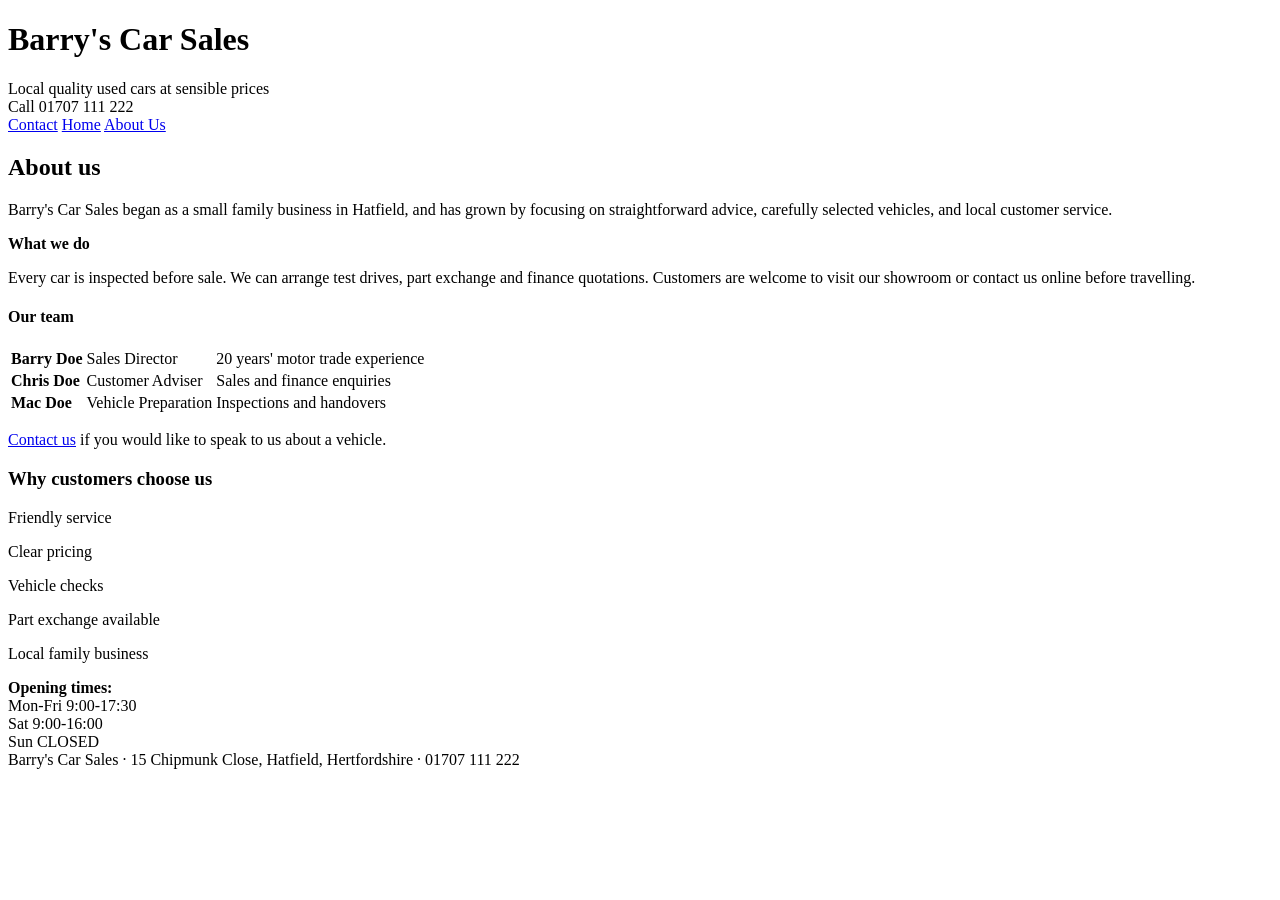
==== about.html @ 0322b309 "Replace vague links and make SUV enquiry a real link (WCAG 2.1.1, 2.4.4, 4.1.2)" ====
<!DOCTYPE html>
<html lang="en">
<head>
    <meta charset="utf-8">
    <title>About Barry's Car Sales</title>
    <link rel="stylesheet" href="styles.css">
    <script src="script.js" defer></script>
</head>
<body>
<header>
    <div>
        <div>
            <h1>Barry's Car Sales</h1>
            <div>Local quality used cars at sensible prices</div>
        </div>
        <div>Call 01707 111 222</div>
    </div>
    <nav>
        <a href="enquiry.html">Contact</a>
        <a href="index.html">Home</a>
        <a href="about.html">About Us</a>
    </nav>
</header>

<main>
    <div>
        <section>
            <h2>About us</h2>
            <p>Barry's Car Sales began as a small family business in Hatfield, and has grown by focusing on straightforward advice, carefully selected vehicles, and local customer service.</p>

            <div><strong>What we do</strong></div>
            <p>Every car is inspected before sale. We can arrange test drives, part exchange and finance quotations. Customers are welcome to visit our showroom or contact us online before travelling.</p>

            <h4>Our team</h4>
            <table>
                <tr>
                    <td><strong>Barry Doe</strong></td>
                    <td>Sales Director</td>
                    <td>20 years' motor trade experience</td>
                </tr>
                <tr>
                    <td><strong>Chris Doe</strong></td>
                    <td>Customer Adviser</td>
                    <td>Sales and finance enquiries</td>
                </tr>
                <tr>
                    <td><strong>Mac Doe</strong></td>
                    <td>Vehicle Preparation</td>
                    <td>Inspections and handovers</td>
                </tr>
            </table>

            <p><a href="enquiry.html">Contact us</a> if you would like to speak to us about a vehicle.</p>
        </section>

        <aside>
            <h3>Why customers choose us</h3>
            <p>Friendly service</p>
            <p>Clear pricing</p>
            <p>Vehicle checks</p>
            <p>Part exchange available</p>
            <p>Local family business</p>
        </aside>
    </div>

    <div>
        <strong>Opening times:</strong><br>
        Mon-Fri 9:00-17:30<br>
        Sat 9:00-16:00<br>
        Sun CLOSED
    </div>
</main>

<footer>
    Barry's Car Sales · 15 Chipmunk Close, Hatfield, Hertfordshire · 01707 111 222
</footer>
</body>
</html>
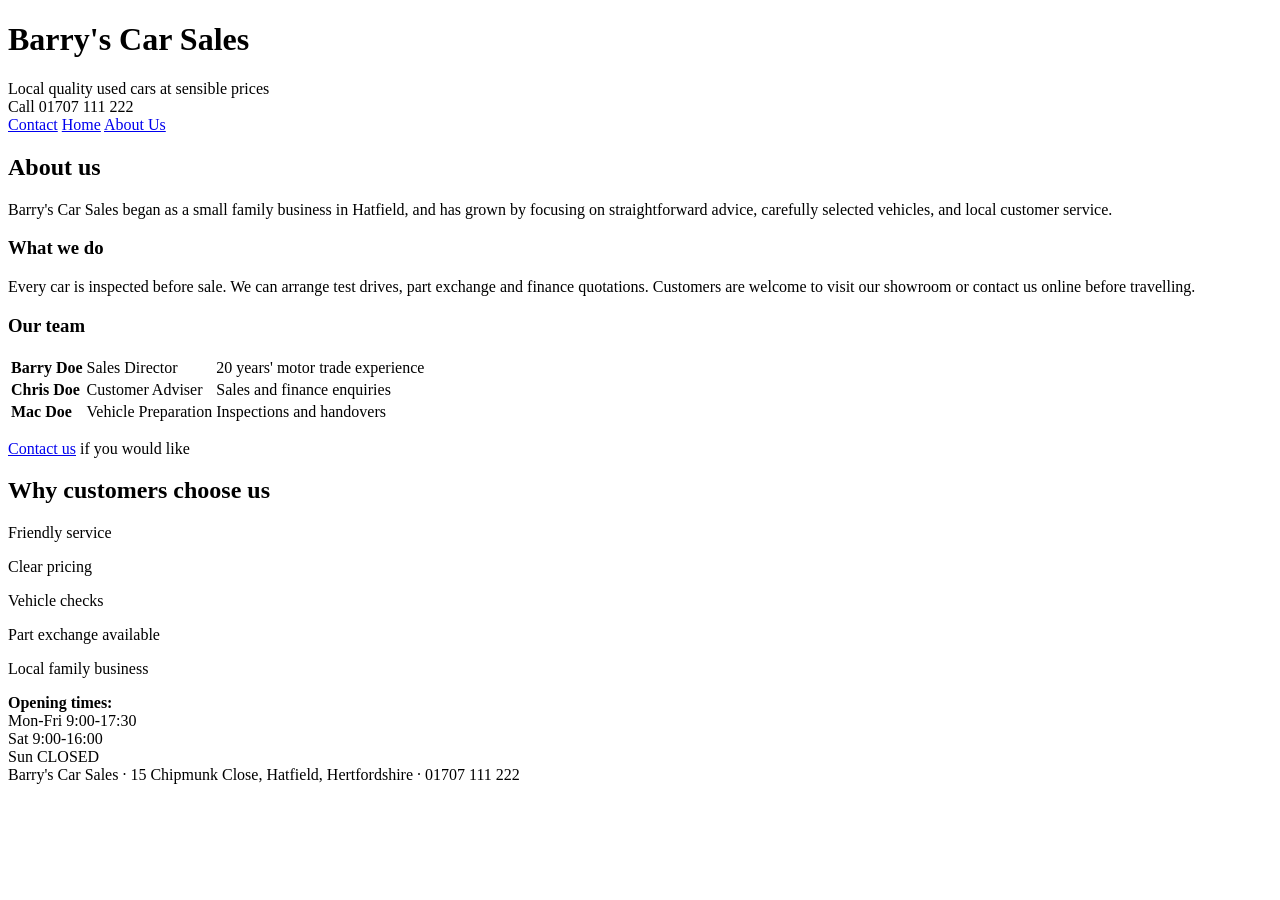
==== commit 28725532: "Fix heading hierarchy on index and about pages (WCAG 1.3.1, 2.4.6)" ====
--- a/about.html
+++ b/about.html
@@ -28,10 +28,10 @@
             <h2>About us</h2>
             <p>Barry's Car Sales began as a small family business in Hatfield, and has grown by focusing on straightforward advice, carefully selected vehicles, and local customer service.</p>
 
-            <div><strong>What we do</strong></div>
+            <h3>What we do</h3>
             <p>Every car is inspected before sale. We can arrange test drives, part exchange and finance quotations. Customers are welcome to visit our showroom or contact us online before travelling.</p>
 
-            <h4>Our team</h4>
+           <h3>Our team</h3>
             <table>
                 <tr>
                     <td><strong>Barry Doe</strong></td>
@@ -50,11 +50,11 @@
                 </tr>
             </table>
 
-            <p><a href="enquiry.html">Contact us</a> if you would like to speak to us about a vehicle.</p>
+            <p><a href="enquiry.html">Contact us</a> if you would like
         </section>
 
         <aside>
-            <h3>Why customers choose us</h3>
+            <h2>Why customers choose us</h2>
             <p>Friendly service</p>
             <p>Clear pricing</p>
             <p>Vehicle checks</p>
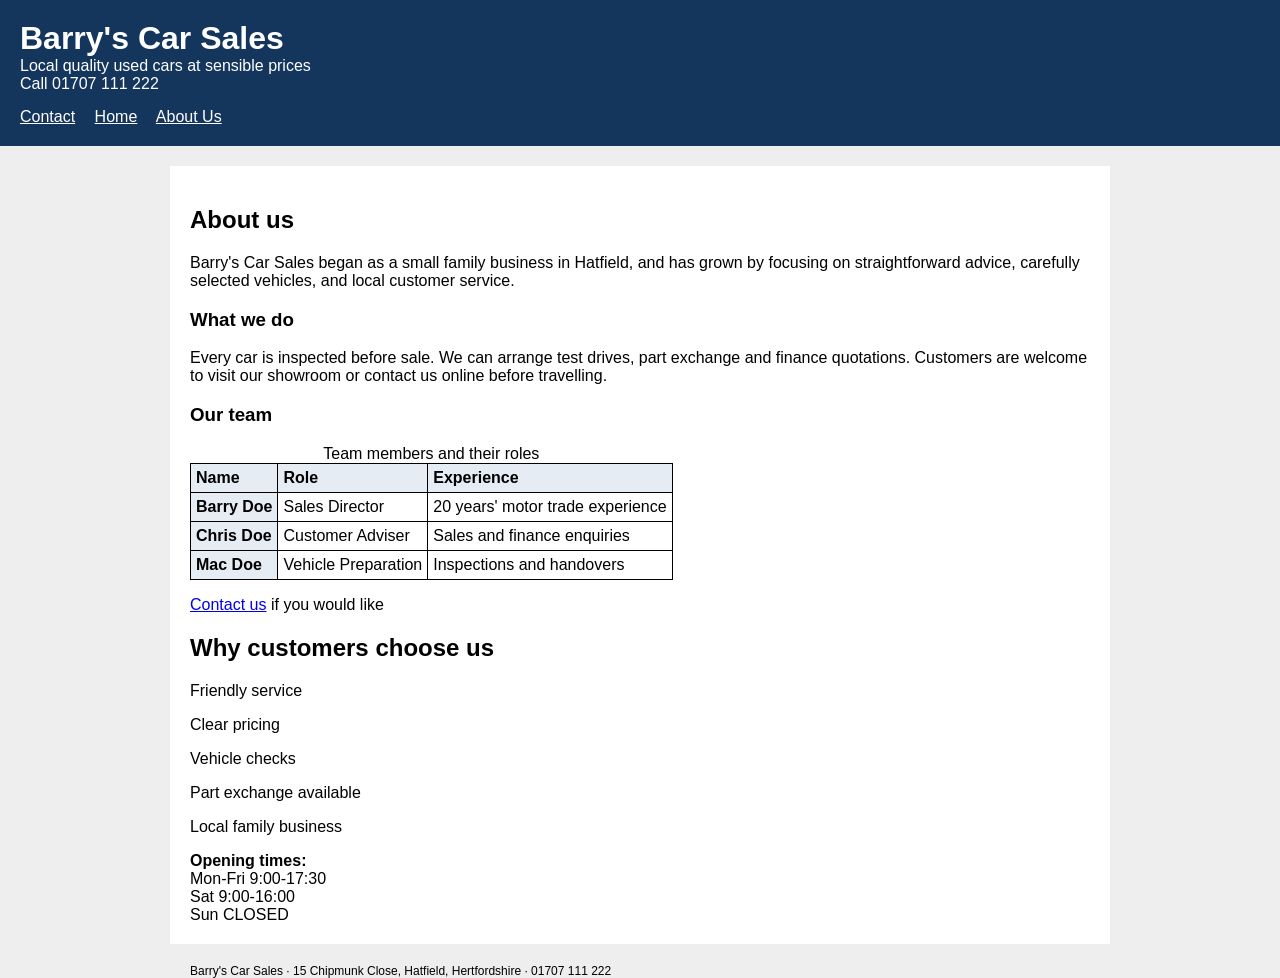
==== commit d0c19927: "Add header cells, caption and scope to team table (WCAG 1.3.1)" ====
--- a/about.html
+++ b/about.html
@@ -32,22 +32,32 @@
             <p>Every car is inspected before sale. We can arrange test drives, part exchange and finance quotations. Customers are welcome to visit our showroom or contact us online before travelling.</p>
 
            <h3>Our team</h3>
-            <table>
-                <tr>
-                    <td><strong>Barry Doe</strong></td>
-                    <td>Sales Director</td>
-                    <td>20 years' motor trade experience</td>
-                </tr>
-                <tr>
-                    <td><strong>Chris Doe</strong></td>
-                    <td>Customer Adviser</td>
-                    <td>Sales and finance enquiries</td>
-                </tr>
-                <tr>
-                    <td><strong>Mac Doe</strong></td>
-                    <td>Vehicle Preparation</td>
-                    <td>Inspections and handovers</td>
-                </tr>
+             <table>
+                <caption>Team members and their roles</caption>
+                <thead>
+                    <tr>
+                        <th scope="col">Name</th>
+                        <th scope="col">Role</th>
+                        <th scope="col">Experience</th>
+                    </tr>
+                </thead>
+                <tbody>
+                    <tr>
+                        <th scope="row">Barry Doe</th>
+                        <td>Sales Director</td>
+                        <td>20 years' motor trade experience</td>
+                    </tr>
+                    <tr>
+                        <th scope="row">Chris Doe</th>
+                        <td>Customer Adviser</td>
+                        <td>Sales and finance enquiries</td>
+                    </tr>
+                    <tr>
+                        <th scope="row">Mac Doe</th>
+                        <td>Vehicle Preparation</td>
+                        <td>Inspections and handovers</td>
+                    </tr>
+                </tbody>
             </table>
 
             <p><a href="enquiry.html">Contact us</a> if you would like
--- a/styles.css
+++ b/styles.css
@@ -0,0 +1,90 @@
+body {
+    font-family: Arial;
+    margin: 0;
+    background: #eeeeee;
+}
+
+header {
+    background: #14365d;
+    color: white;
+    padding: 20px;
+}
+
+h1 {
+    margin: 0;
+}
+
+nav {
+    margin-top: 15px;
+}
+
+nav a {
+    color: white;
+    margin-right: 15px;
+}
+
+main {
+    width: 900px;
+    margin: 20px auto;
+    padding: 20px;
+    background: white;
+}
+
+img {
+    width: 300px;
+}
+
+table {
+    border-collapse: collapse;
+}
+
+td,
+th {
+    border: 1px solid black;
+    padding: 5px;
+}
+
+label {
+    display: block;
+}
+
+input,
+select,
+textarea {
+    width: 400px;
+    margin-bottom: 10px;
+}
+
+textarea {
+    height: 100px;
+}
+
+button {
+    background: #14365d;
+    color: white;
+    padding: 5px;
+}
+
+footer {
+    width: 900px;
+    margin: auto;
+    font-size: 12px;
+}
+
+label.inline-label {
+    display: inline;
+    margin-right: 15px;
+}
+
+input[type="checkbox"],
+input[type="radio"] {
+    width: auto;
+}
+
+fieldset {
+    margin: 10px 0;
+}
+th {
+    text-align: left;
+    background: #e6ecf3;
+}
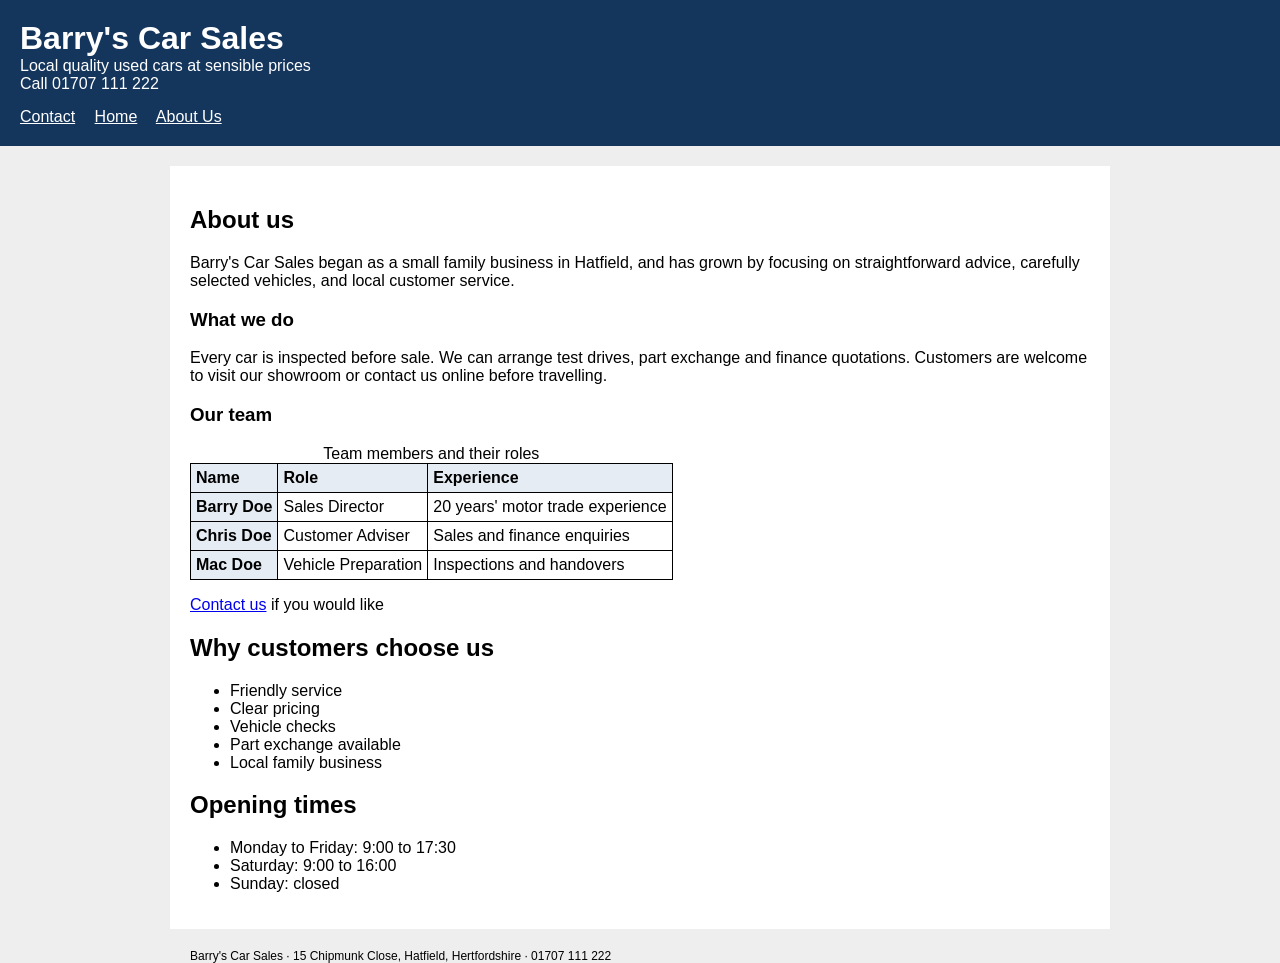
==== commit 58e78532: "Use lists for benefits and opening times, add Opening times heading (WCAG 1.3.1)" ====
--- a/about.html
+++ b/about.html
@@ -65,20 +65,24 @@
 
         <aside>
             <h2>Why customers choose us</h2>
-            <p>Friendly service</p>
-            <p>Clear pricing</p>
-            <p>Vehicle checks</p>
-            <p>Part exchange available</p>
-            <p>Local family business</p>
+                       <ul>
+                <li>Friendly service</li>
+                <li>Clear pricing</li>
+                <li>Vehicle checks</li>
+                <li>Part exchange available</li>
+                <li>Local family business</li>
+            </ul>
         </aside>
     </div>
 
-    <div>
-        <strong>Opening times:</strong><br>
-        Mon-Fri 9:00-17:30<br>
-        Sat 9:00-16:00<br>
-        Sun CLOSED
-    </div>
+        <section>
+        <h2>Opening times</h2>
+        <ul>
+            <li>Monday to Friday: 9:00 to 17:30</li>
+            <li>Saturday: 9:00 to 16:00</li>
+            <li>Sunday: closed</li>
+        </ul>
+    </section>
 </main>
 
 <footer>
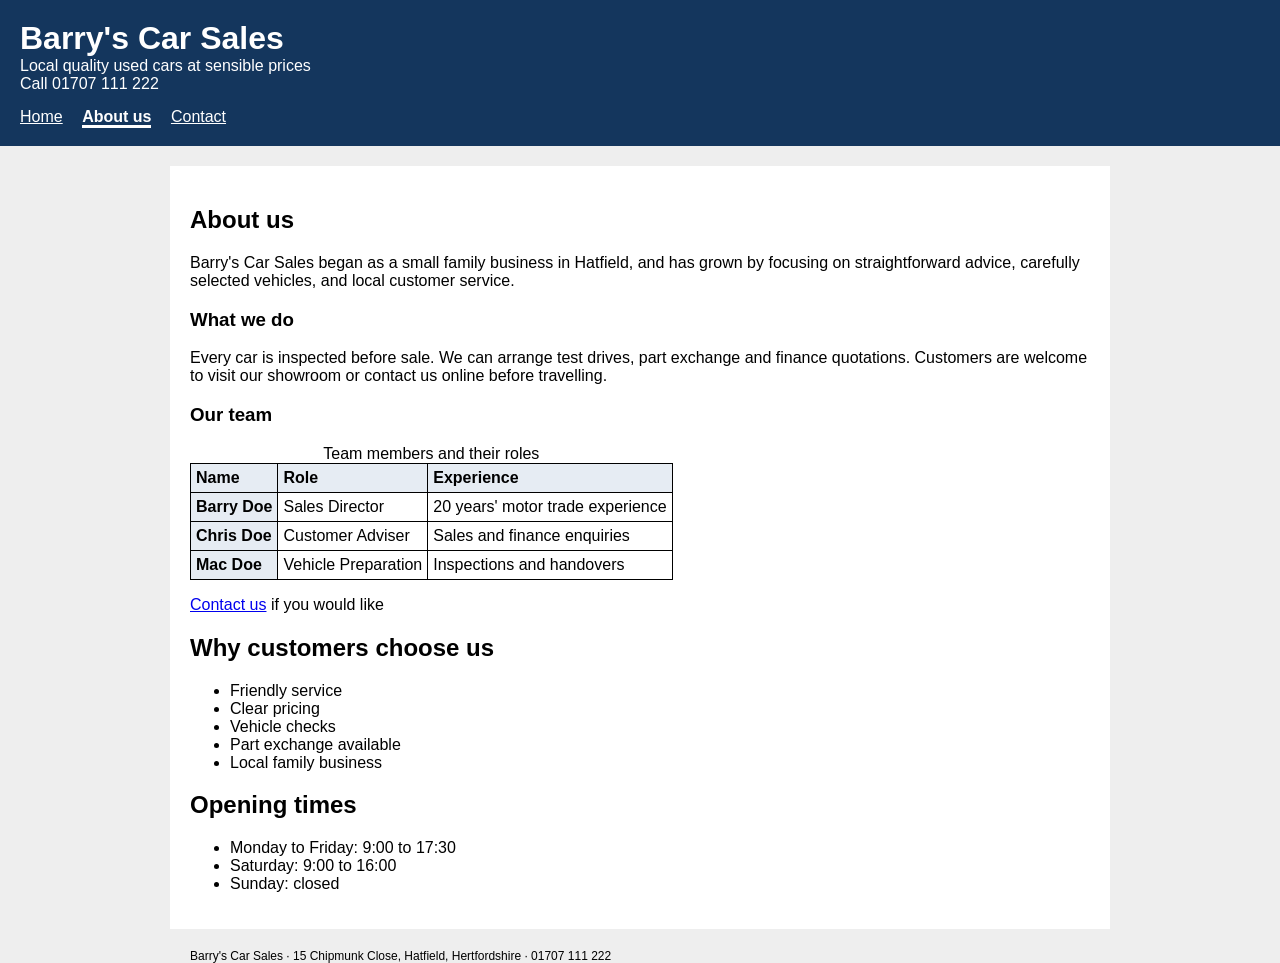
==== commit 027a66e6: "Make navigation consistent across pages and mark current page (WCAG 3.2.3, 3.2.4)" ====
--- a/about.html
+++ b/about.html
@@ -15,10 +15,10 @@
         </div>
         <div>Call 01707 111 222</div>
     </div>
-    <nav>
+       <nav aria-label="Main">
+        <a href="index.html">Home</a>
+        <a href="about.html" aria-current="page">About us</a>
         <a href="enquiry.html">Contact</a>
-        <a href="index.html">Home</a>
-        <a href="about.html">About Us</a>
     </nav>
 </header>
 
--- a/styles.css
+++ b/styles.css
@@ -87,4 +87,9 @@
 th {
     text-align: left;
     background: #e6ecf3;
+}
+nav a[aria-current="page"] {
+    font-weight: bold;
+    text-decoration: none;
+    border-bottom: 3px solid white;
 }
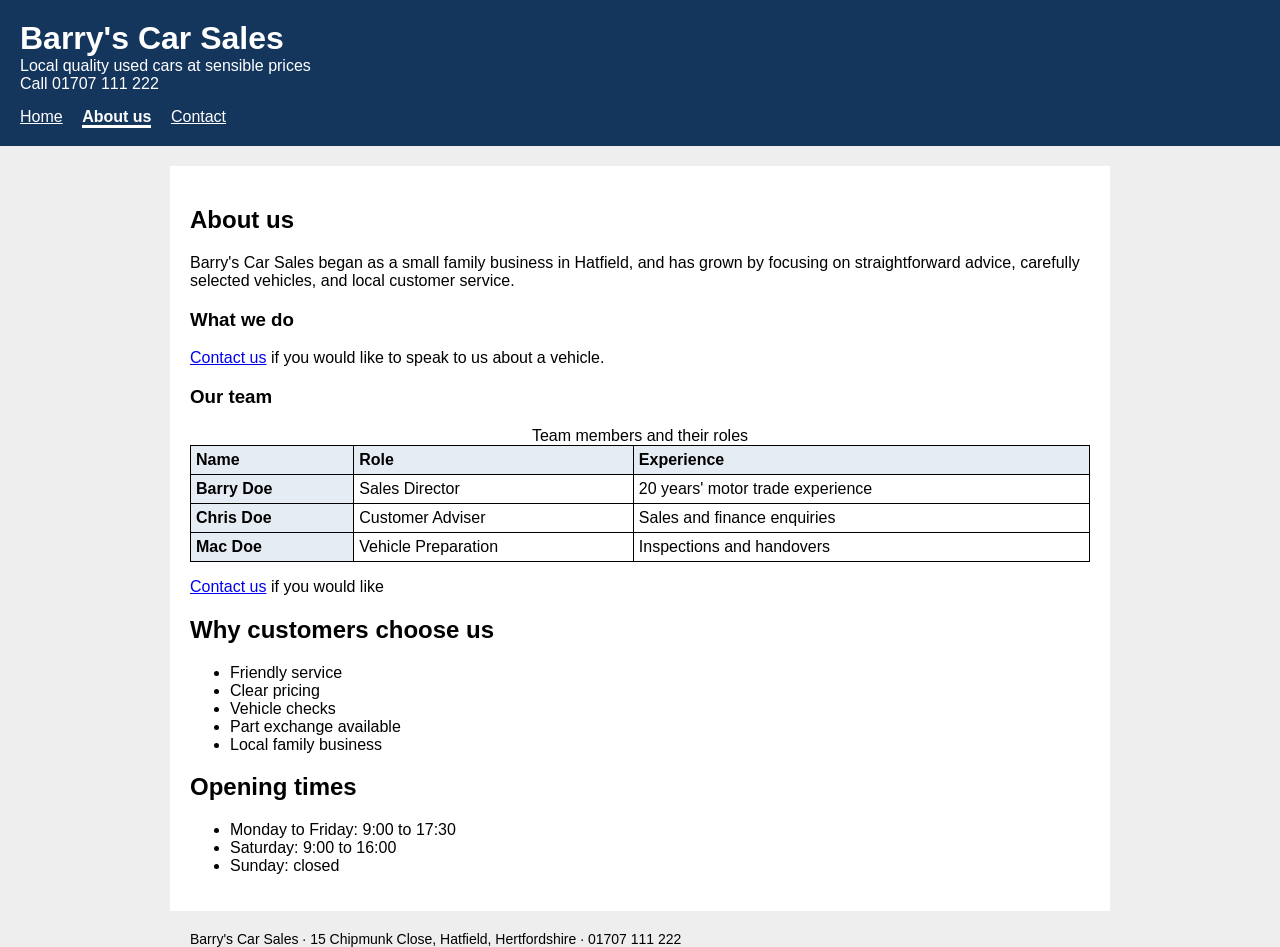
==== commit 4fd6dc8f: "Remove stray characters and restore full contact sentence" ====
--- a/about.html
+++ b/about.html
@@ -2,6 +2,7 @@
 <html lang="en">
 <head>
     <meta charset="utf-8">
+        <meta name="viewport" content="width=device-width, initial-scale=1">
     <title>About Barry's Car Sales</title>
     <link rel="stylesheet" href="styles.css">
     <script src="script.js" defer></script>
@@ -29,8 +30,7 @@
             <p>Barry's Car Sales began as a small family business in Hatfield, and has grown by focusing on straightforward advice, carefully selected vehicles, and local customer service.</p>
 
             <h3>What we do</h3>
-            <p>Every car is inspected before sale. We can arrange test drives, part exchange and finance quotations. Customers are welcome to visit our showroom or contact us online before travelling.</p>
-
+                       <p><a href="enquiry.html">Contact us</a> if you would like to speak to us about a vehicle.</p>
            <h3>Our team</h3>
              <table>
                 <caption>Team members and their roles</caption>
--- a/styles.css
+++ b/styles.css
@@ -1,5 +1,5 @@
 body {
-    font-family: Arial;
+    font-family: Arial, Helvetica, sans-serif;
     margin: 0;
     background: #eeeeee;
 }
@@ -23,8 +23,14 @@
     margin-right: 15px;
 }
 
+nav a[aria-current="page"] {
+    font-weight: bold;
+    text-decoration: none;
+    border-bottom: 3px solid white;
+}
+
 main {
-    width: 900px;
+    max-width: 900px;
     margin: 20px auto;
     padding: 20px;
     background: white;
@@ -32,10 +38,13 @@
 
 img {
     width: 300px;
+    max-width: 100%;
+    height: auto;
 }
 
 table {
     border-collapse: collapse;
+    width: 100%;
 }
 
 td,
@@ -44,19 +53,40 @@
     padding: 5px;
 }
 
+th {
+    text-align: left;
+    background: #e6ecf3;
+}
+
 label {
     display: block;
+}
+
+label.inline-label {
+    display: inline;
+    margin-right: 15px;
 }
 
 input,
 select,
 textarea {
-    width: 400px;
+    width: 100%;
+    max-width: 400px;
+    box-sizing: border-box;
     margin-bottom: 10px;
+}
+
+input[type="checkbox"],
+input[type="radio"] {
+    width: auto;
 }
 
 textarea {
     height: 100px;
+}
+
+fieldset {
+    margin: 10px 0;
 }
 
 button {
@@ -66,30 +96,15 @@
 }
 
 footer {
-    width: 900px;
+    max-width: 900px;
     margin: auto;
-    font-size: 12px;
+    font-size: 0.875rem;
 }
 
-label.inline-label {
-    display: inline;
-    margin-right: 15px;
-}
-
-input[type="checkbox"],
-input[type="radio"] {
-    width: auto;
-}
-
-fieldset {
-    margin: 10px 0;
-}
-th {
-    text-align: left;
-    background: #e6ecf3;
-}
-nav a[aria-current="page"] {
-    font-weight: bold;
-    text-decoration: none;
-    border-bottom: 3px solid white;
+@media (max-width: 960px) {
+    main,
+    footer {
+        margin-left: 10px;
+        margin-right: 10px;
+    }
 }
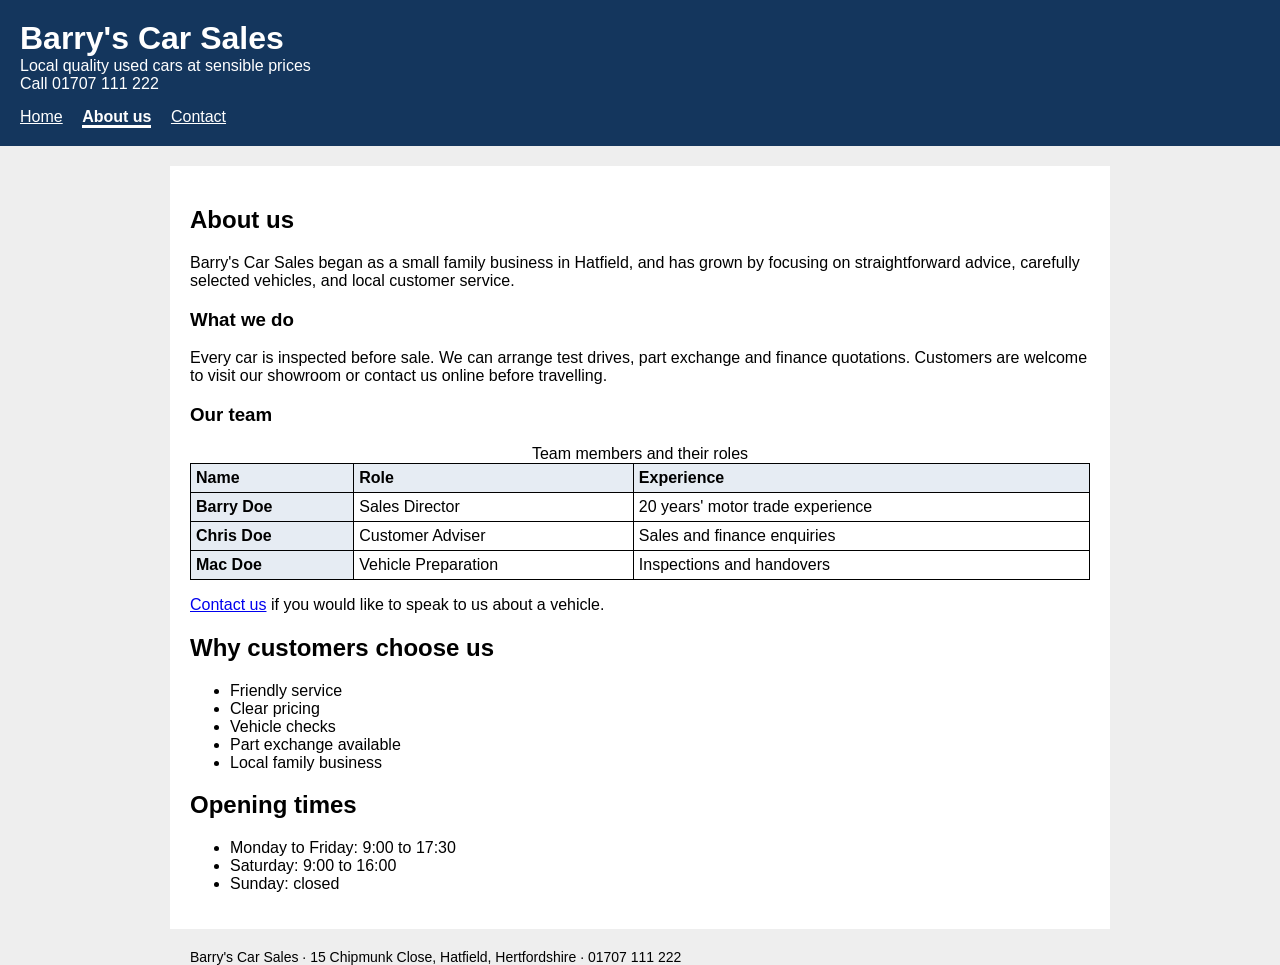
==== commit 4155b6f9: "Restore full contact sentence and tidy indentation on about page" ====
--- a/about.html
+++ b/about.html
@@ -1,92 +1,97 @@
 <!DOCTYPE html>
 <html lang="en">
+
 <head>
     <meta charset="utf-8">
-        <meta name="viewport" content="width=device-width, initial-scale=1">
+    <meta name="viewport" content="width=device-width, initial-scale=1">
     <title>About Barry's Car Sales</title>
     <link rel="stylesheet" href="styles.css">
     <script src="script.js" defer></script>
 </head>
+
 <body>
-<header>
-    <div>
+    <header>
         <div>
-            <h1>Barry's Car Sales</h1>
-            <div>Local quality used cars at sensible prices</div>
+            <div>
+                <h1>Barry's Car Sales</h1>
+                <div>Local quality used cars at sensible prices</div>
+            </div>
+            <div>Call 01707 111 222</div>
         </div>
-        <div>Call 01707 111 222</div>
-    </div>
-       <nav aria-label="Main">
-        <a href="index.html">Home</a>
-        <a href="about.html" aria-current="page">About us</a>
-        <a href="enquiry.html">Contact</a>
-    </nav>
-</header>
+        <nav aria-label="Main">
+            <a href="index.html">Home</a>
+            <a href="about.html" aria-current="page">About us</a>
+            <a href="enquiry.html">Contact</a>
+        </nav>
+    </header>
 
-<main>
-    <div>
-        <section>
-            <h2>About us</h2>
-            <p>Barry's Car Sales began as a small family business in Hatfield, and has grown by focusing on straightforward advice, carefully selected vehicles, and local customer service.</p>
+    <main>
+        <div>
+            <section>
+                <h2>About us</h2>
+                <p>Barry's Car Sales began as a small family business in Hatfield, and has grown by focusing on
+                    straightforward advice, carefully selected vehicles, and local customer service.</p>
 
-            <h3>What we do</h3>
-                       <p><a href="enquiry.html">Contact us</a> if you would like to speak to us about a vehicle.</p>
-           <h3>Our team</h3>
-             <table>
-                <caption>Team members and their roles</caption>
-                <thead>
-                    <tr>
-                        <th scope="col">Name</th>
-                        <th scope="col">Role</th>
-                        <th scope="col">Experience</th>
-                    </tr>
-                </thead>
-                <tbody>
-                    <tr>
-                        <th scope="row">Barry Doe</th>
-                        <td>Sales Director</td>
-                        <td>20 years' motor trade experience</td>
-                    </tr>
-                    <tr>
-                        <th scope="row">Chris Doe</th>
-                        <td>Customer Adviser</td>
-                        <td>Sales and finance enquiries</td>
-                    </tr>
-                    <tr>
-                        <th scope="row">Mac Doe</th>
-                        <td>Vehicle Preparation</td>
-                        <td>Inspections and handovers</td>
-                    </tr>
-                </tbody>
-            </table>
+                <h3>What we do</h3>
+                <p>Every car is inspected before sale. We can arrange test drives, part exchange and finance quotations.
+                    Customers are welcome to visit our showroom or contact us online before travelling.</p>
+                <h3>Our team</h3>
+                <table>
+                    <caption>Team members and their roles</caption>
+                    <thead>
+                        <tr>
+                            <th scope="col">Name</th>
+                            <th scope="col">Role</th>
+                            <th scope="col">Experience</th>
+                        </tr>
+                    </thead>
+                    <tbody>
+                        <tr>
+                            <th scope="row">Barry Doe</th>
+                            <td>Sales Director</td>
+                            <td>20 years' motor trade experience</td>
+                        </tr>
+                        <tr>
+                            <th scope="row">Chris Doe</th>
+                            <td>Customer Adviser</td>
+                            <td>Sales and finance enquiries</td>
+                        </tr>
+                        <tr>
+                            <th scope="row">Mac Doe</th>
+                            <td>Vehicle Preparation</td>
+                            <td>Inspections and handovers</td>
+                        </tr>
+                    </tbody>
+                </table>
 
-            <p><a href="enquiry.html">Contact us</a> if you would like
-        </section>
+                <p><a href="enquiry.html">Contact us</a> if you would like to speak to us about a vehicle.</p>
+            </section>
 
-        <aside>
-            <h2>Why customers choose us</h2>
-                       <ul>
-                <li>Friendly service</li>
-                <li>Clear pricing</li>
-                <li>Vehicle checks</li>
-                <li>Part exchange available</li>
-                <li>Local family business</li>
-            </ul>
-        </aside>
-    </div>
+            <aside>
+                <h2>Why customers choose us</h2>
+                <ul>
+                    <li>Friendly service</li>
+                    <li>Clear pricing</li>
+                    <li>Vehicle checks</li>
+                    <li>Part exchange available</li>
+                    <li>Local family business</li>
+                </ul>
+            </aside>
+        </div>
 
         <section>
-        <h2>Opening times</h2>
-        <ul>
-            <li>Monday to Friday: 9:00 to 17:30</li>
-            <li>Saturday: 9:00 to 16:00</li>
-            <li>Sunday: closed</li>
-        </ul>
-    </section>
-</main>
+            <h2>Opening times</h2>
+            <ul>
+                <li>Monday to Friday: 9:00 to 17:30</li>
+                <li>Saturday: 9:00 to 16:00</li>
+                <li>Sunday: closed</li>
+            </ul>
+        </section>
+    </main>
 
-<footer>
-    Barry's Car Sales · 15 Chipmunk Close, Hatfield, Hertfordshire · 01707 111 222
-</footer>
+    <footer>
+        Barry's Car Sales · 15 Chipmunk Close, Hatfield, Hertfordshire · 01707 111 222
+    </footer>
 </body>
-</html>
+
+</html>
--- a/styles.css
+++ b/styles.css
@@ -107,4 +107,10 @@
         margin-left: 10px;
         margin-right: 10px;
     }
+}
+.confirmation {
+    background: #e7f5e7;
+    border: 2px solid #1b6b1b;
+    padding: 10px;
+    margin-bottom: 15px;
 }
